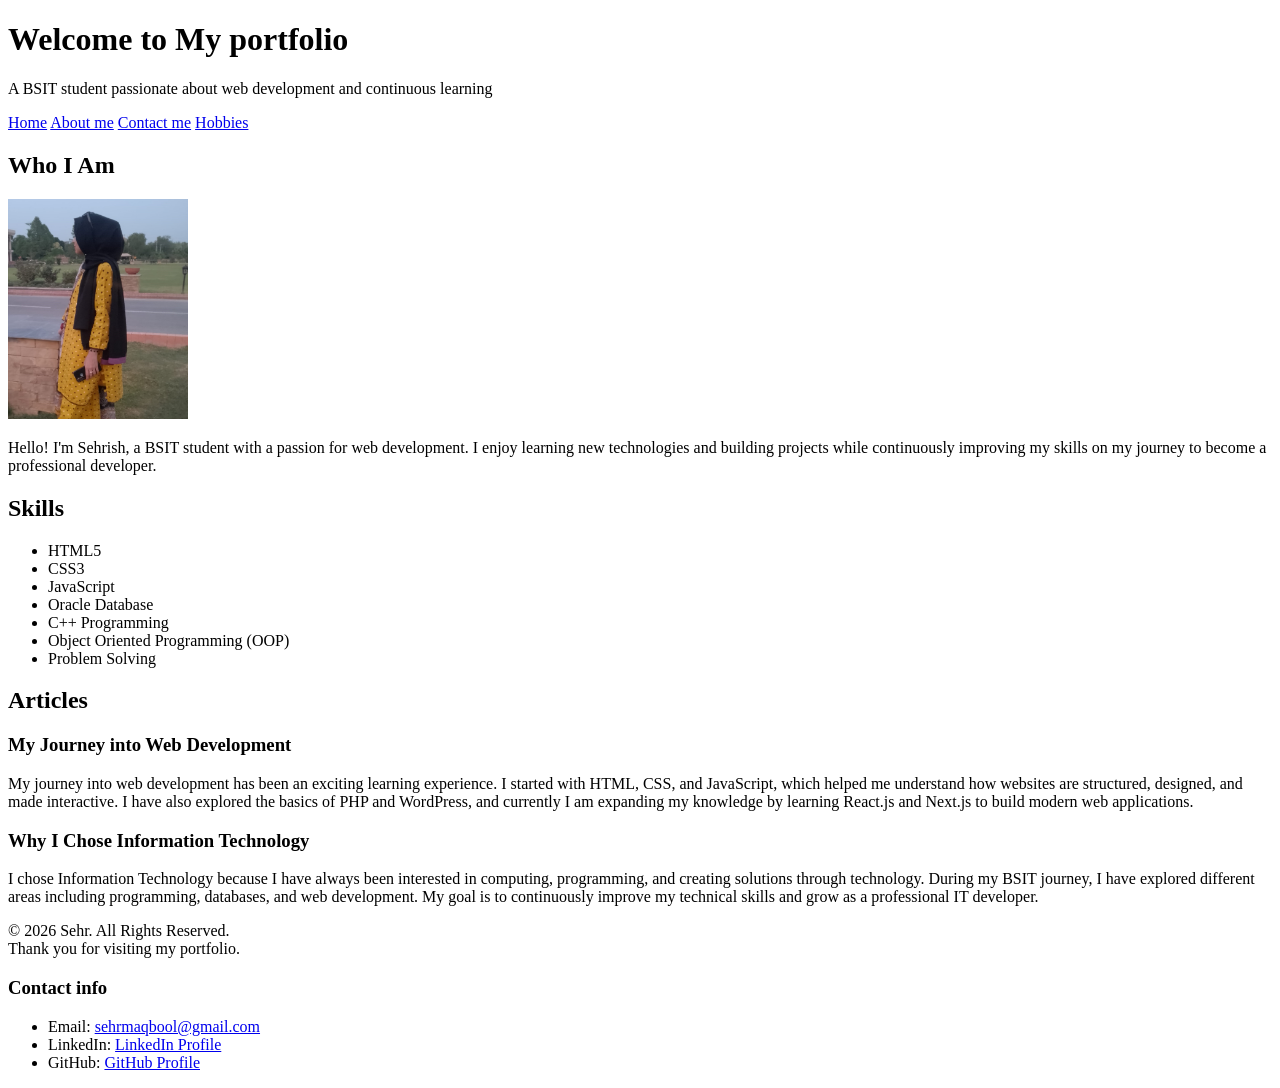
==== index.html @ beb647e3 "Create HTML portfloio website" ====
<!DOCTYPE html>
<html lang="en">
<head>
    <meta charset="UTF-8">
    <meta name="viewport" content="width=device-width, initial-scale=1.0">
    <title>Sehrish | Portfolio</title>
</head>
<body>
    <header>
        <h1>Welcome to My portfolio</h1>
        <p>A BSIT student passionate about web development and continuous learning</p>
         <nav>
            <a href="index.html">Home</a>
            <a href="about.html">About me</a>
            <a href="contact.html">Contact me</a>
            <a href="hobbies.html">Hobbies</a>
        </nav>
    </header>
    <main>
        <section>
            <h2>Who I Am</h2>
            <img src="Myself.jpeg" alt="My photo" title="My Self" width="180px" height="220px">
            <p>Hello! I'm Sehrish, a BSIT student with a passion for web development. I enjoy learning new technologies and building projects while continuously improving my skills on my journey to become a professional developer.</p>
        </section>
        <section>
            <h2>Skills</h2>
            <ul>
                <li>HTML5</li>
                <li>CSS3</li>
                <li>JavaScript</li>
                <li>Oracle Database</li>
                <li>C++ Programming</li>
                <li>Object Oriented Programming (OOP)</li>
                <li>Problem Solving</li>
            </ul>
        </section>
        <section>
            <h2>Articles</h2>
            <article>
                <h3>My Journey into Web Development</h3>
                <p>My journey into web development has been an exciting learning experience. I started with HTML, CSS, and JavaScript, which helped me understand how websites are structured, designed, and made interactive. I have also explored the basics of PHP and WordPress, and currently I am expanding my knowledge by learning React.js and Next.js to build modern web applications.</p>
            </article>
            <article>
                <h3>Why I Chose Information Technology</h3>
                <p>I chose Information Technology because I have always been interested in computing, programming, and creating solutions through technology. During my BSIT journey, I have explored different areas including programming, databases, and web development. My goal is to continuously improve my technical skills and grow as a professional IT developer.</p>
            </article>
        </section>
    </main>
    <footer>
        <p>© 2026 Sehr. All Rights Reserved. <br>
        Thank you for visiting my portfolio.</p>
        <div>
            <h3>Contact info</h3>
            <ul>
                <li>Email: <a href="mailto:sehrmaqbool@gmail.com">sehrmaqbool@gmail.com</a></li>
                <li>LinkedIn: <a href="https://www.linkedin.com/in/sehrish-maqbool-b5b00237a" target="_blank">LinkedIn Profile</a></li>
                <li>GitHub: <a href="https://github.com/Sehrish-web209" target="_blank">GitHub Profile</a></li>
            </ul>
        </div>
    </footer>
</body>
</html>
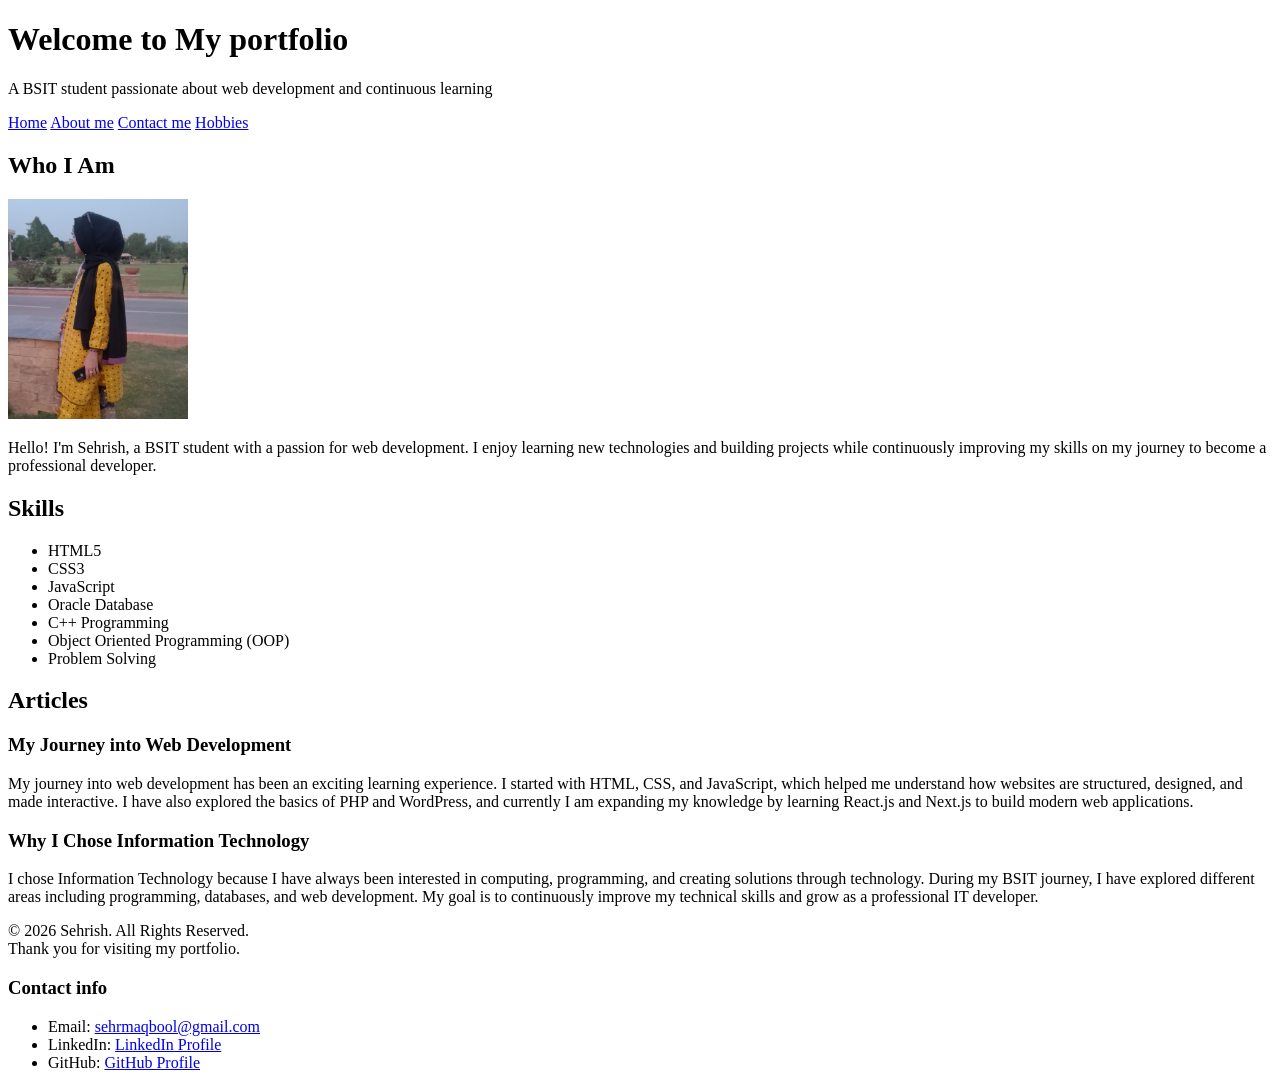
==== commit 8e67c3a5: "Update Footer" ====
--- a/index.html
+++ b/index.html
@@ -47,7 +47,7 @@
         </section>
     </main>
     <footer>
-        <p>© 2026 Sehr. All Rights Reserved. <br>
+        <p>© 2026 Sehrish. All Rights Reserved. <br>
         Thank you for visiting my portfolio.</p>
         <div>
             <h3>Contact info</h3>
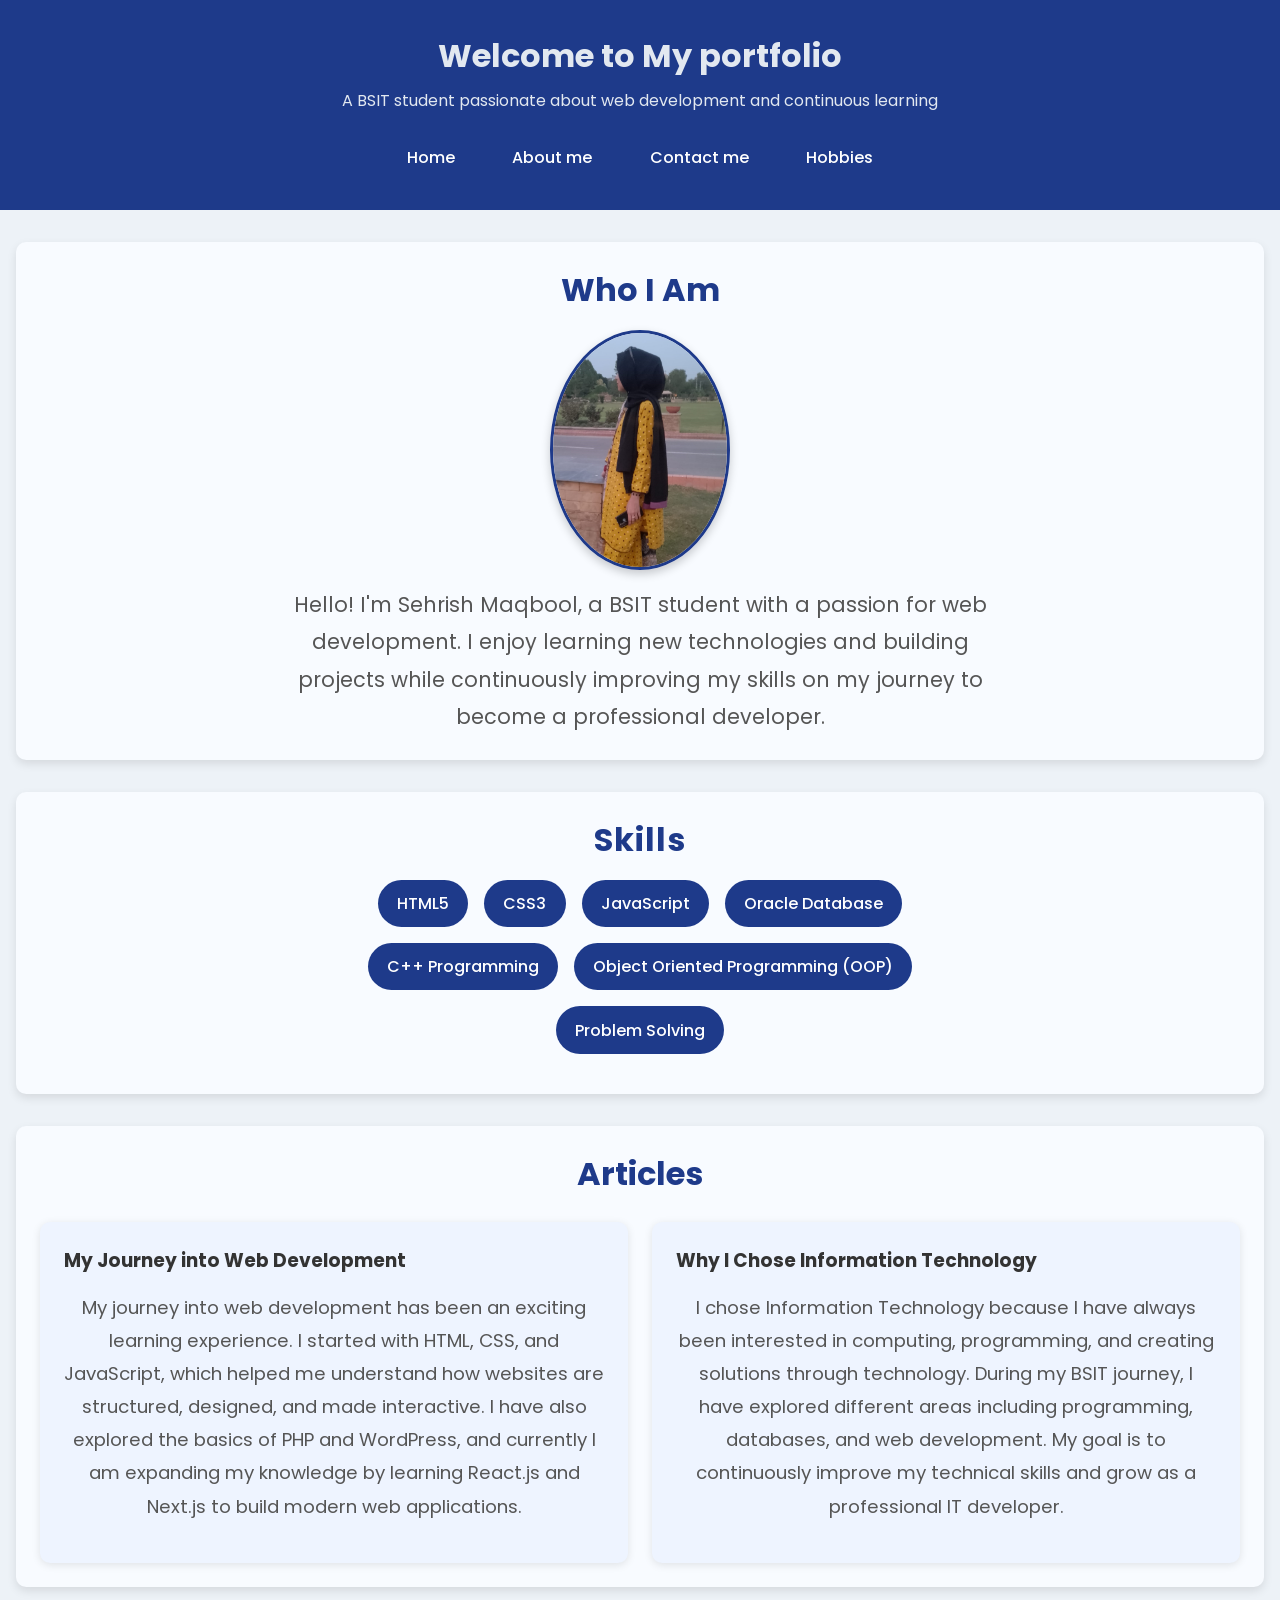
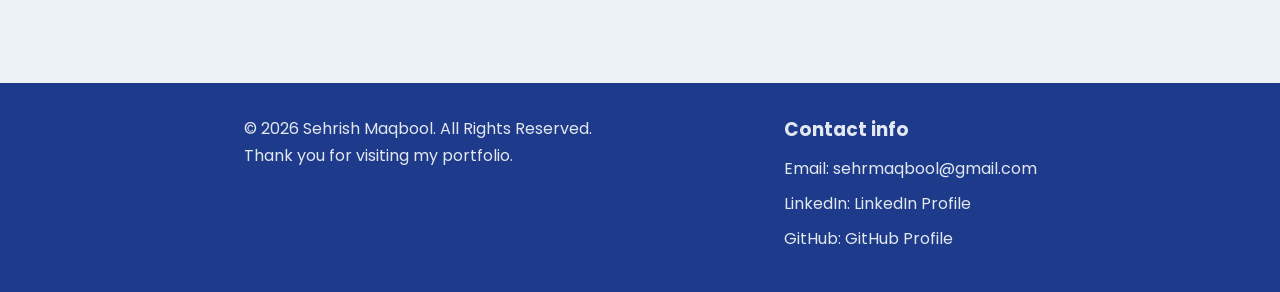
==== commit 82c7b812: "Add CSS styling and responsive design" ====
--- a/index.html
+++ b/index.html
@@ -4,27 +4,30 @@
     <meta charset="UTF-8">
     <meta name="viewport" content="width=device-width, initial-scale=1.0">
     <title>Sehrish | Portfolio</title>
+    <link rel="stylesheet" href="style.css">
 </head>
 <body>
     <header>
         <h1>Welcome to My portfolio</h1>
         <p>A BSIT student passionate about web development and continuous learning</p>
          <nav>
-            <a href="index.html">Home</a>
-            <a href="about.html">About me</a>
-            <a href="contact.html">Contact me</a>
-            <a href="hobbies.html">Hobbies</a>
+            <ul>
+                <li><a href="index.html">Home</a></li>
+                <li><a href="about.html">About me</a></li>
+                <li><a href="contact.html">Contact me</a></li>
+                <li><a href="hobbies.html">Hobbies</a></li>
+            </ul>
         </nav>
     </header>
     <main>
-        <section>
+        <section section id="home">
             <h2>Who I Am</h2>
-            <img src="Myself.jpeg" alt="My photo" title="My Self" width="180px" height="220px">
-            <p>Hello! I'm Sehrish, a BSIT student with a passion for web development. I enjoy learning new technologies and building projects while continuously improving my skills on my journey to become a professional developer.</p>
+            <img class="profile-img" src="Myself.jpeg" alt="My photo" title="My Self">
+            <p class="paragraph">Hello! I'm Sehrish Maqbool, a BSIT student with a passion for web development. I enjoy learning new technologies and building projects while continuously improving my skills on my journey to become a professional developer.</p>
         </section>
         <section>
-            <h2>Skills</h2>
-            <ul>
+            <h2 style="letter-spacing: 1px">Skills</h2>
+            <ul class="skills-list">
                 <li>HTML5</li>
                 <li>CSS3</li>
                 <li>JavaScript</li>
@@ -35,21 +38,23 @@
             </ul>
         </section>
         <section>
-            <h2>Articles</h2>
-            <article>
-                <h3>My Journey into Web Development</h3>
-                <p>My journey into web development has been an exciting learning experience. I started with HTML, CSS, and JavaScript, which helped me understand how websites are structured, designed, and made interactive. I have also explored the basics of PHP and WordPress, and currently I am expanding my knowledge by learning React.js and Next.js to build modern web applications.</p>
-            </article>
-            <article>
-                <h3>Why I Chose Information Technology</h3>
-                <p>I chose Information Technology because I have always been interested in computing, programming, and creating solutions through technology. During my BSIT journey, I have explored different areas including programming, databases, and web development. My goal is to continuously improve my technical skills and grow as a professional IT developer.</p>
-            </article>
+            <h2 class="section-title">Articles</h2>
+            <div class="articles-container">
+                <article>
+                    <h3>My Journey into Web Development</h3>
+                    <p>My journey into web development has been an exciting learning experience. I started with HTML, CSS, and JavaScript, which helped me understand how websites are structured, designed, and made interactive. I have also explored the basics of PHP and WordPress, and currently I am expanding my knowledge by learning React.js and Next.js to build modern web applications.</p>
+                </article>
+                <article>
+                    <h3>Why I Chose Information Technology</h3>
+                    <p>I chose Information Technology because I have always been interested in computing, programming, and creating solutions through technology. During my BSIT journey, I have explored different areas including programming, databases, and web development. My goal is to continuously improve my technical skills and grow as a professional IT developer.</p>
+                </article>
+            </div>
         </section>
     </main>
     <footer>
-        <p>© 2026 Sehrish. All Rights Reserved. <br>
+        <p>© 2026 Sehrish Maqbool. All Rights Reserved. <br>
         Thank you for visiting my portfolio.</p>
-        <div>
+        <div class="footer-contact">
             <h3>Contact info</h3>
             <ul>
                 <li>Email: <a href="mailto:sehrmaqbool@gmail.com">sehrmaqbool@gmail.com</a></li>
--- a/style.css
+++ b/style.css
@@ -0,0 +1,397 @@
+@import url('https://fonts.googleapis.com/css2?family=Poppins:wght@300;400;500;600;700&display=swap');
+*{
+    margin:0;
+    padding:0;
+    box-sizing:border-box;
+}
+body {
+    font-family: 'Poppins', sans-serif;
+    background-color: #edf2f7;
+    color: #333;
+}
+header{
+    background-color:#1e3a8a;
+    color: #e2e8f0;
+    text-align:center;
+    padding: 2rem 1rem;
+    position: sticky;
+    top: 0;
+    z-index: 1000;
+}
+header h1 {
+    margin-bottom: 0.5rem;
+}
+header p {
+    margin-bottom: 1.5rem;
+}
+nav ul{
+    list-style:none;
+    display:flex;
+    justify-content: center;
+    gap:2rem;
+}
+nav a{
+    text-decoration:none;
+    color: white;
+    font-weight: 500;
+    padding: 0.5rem 0.8rem;
+    transition: 0.3s ease;
+    border-radius: 5px;
+    display: inline-block;
+}
+nav a:link {
+    color: #ffffff;
+}
+nav a:visited {
+    color: #f1f5f9;
+}
+nav a:hover {
+    color: #facc15;
+}
+nav a:active {
+    color: #fb923c;
+}
+
+main {
+    padding: 2rem 1rem;
+}
+section {
+    margin-bottom: 2rem;
+    padding: 1.5rem;
+    background-color: #f8fbff;
+    border-radius: 10px;
+    box-shadow: 0 4px 10px rgba(0,0,0,0.1);
+    animation: fadeIn 0.8s ease-in-out;
+}
+section h2 {
+    font-size: 2rem;
+    color: #1e3a8a;
+    margin-bottom: 1rem;
+    text-align: center;
+}
+.paragraph {
+    max-width: 700px;
+    margin: 1rem auto 0;
+    text-align: center;
+    line-height: 1.8;
+    color: #555;
+    font-size: 1.3rem;
+}
+.profile-img {
+    width: 180px;
+    height:240px;
+    border: 3px solid #1e3a8a;
+    border-radius: 50%;
+    box-shadow: 0 4px 10px rgba(0,0,0,0.2);
+    display: block;
+    margin: 1rem auto;
+    position: relative;
+}
+.skills-list {
+    list-style: none;
+    display: flex;
+    flex-wrap: wrap;
+    justify-content: center;
+    gap: 1rem;
+    max-width: 650px;
+    margin: 1rem auto;
+}
+.skills-list li {
+    background-color: #1e3a8a;
+    color: white;
+    padding: 0.7rem 1.2rem;
+    border-radius: 25px;
+    font-weight: 500;
+    transition: 0.3s ease;
+}
+.skills-list li:hover {
+    background-color: #2563eb;
+    transform: translateY(-3px);
+    cursor:default;
+}
+.articles-container {
+    display: flex;
+    flex-wrap: wrap;
+    gap: 1.5rem;
+    margin-top: 1.5rem;
+}
+.section-title h2 {
+    color: #1e3a8a;
+    margin-bottom: 0.8rem;
+    align-items: center;
+}
+article {
+    flex: 1;
+    min-width: 280px;
+    background-color: #eef4ff;
+    padding: 1.5rem;
+    border-radius: 10px;
+    box-shadow: 0 2px 8px rgba(0,0,0,0.1);
+    transition: all 0.3s ease;
+}
+article:hover {
+    background-color: #2563eb;
+    transform: translateY(-5px);
+    box-shadow: 0 8px 20px rgba(0,0,0,0.2);
+    color: white;
+}
+article:hover h3,
+article:hover p {
+    color: white !important;
+}
+footer {
+    background-color: #1e3a8a;
+    color: #e2e8f0;
+    display: flex;
+    justify-content: center;
+    align-items: flex-start;
+    flex-wrap: wrap;
+    gap: 12rem;
+    padding: 2rem;
+    margin-top: 2rem;
+}
+footer p {
+    line-height: 1.7;
+}
+.footer-contact h3 {
+    margin-bottom: 0.8rem;
+    color: #e2e8f0;
+}
+.footer-contact ul {
+    list-style: none;
+}
+.footer-contact li {
+    margin-bottom: 0.6rem;
+}
+.footer-contact a {
+    color: #e2e8f0;
+    text-decoration: none;
+    transition: color 0.3s ease;
+}
+.footer-contact a:hover {
+    color: #facc15;
+    cursor:default;
+}
+.about-section {
+    background-color: #f1f5ff;
+    padding: 2rem;
+    margin-bottom: 2rem;
+    border-radius: 10px;
+    box-shadow: 0 4px 10px rgba(0, 0, 0, 0.1);
+}
+.about-section h2 {
+    color: #1e3a8a;
+    margin-bottom: 1rem;
+    text-align: center;
+}
+.about-section p {
+    max-width: 940px;
+    margin: 1rem auto 0;
+    text-align: center;
+    line-height: 1.8;
+    color: #555;
+    font-size: 1.2rem;
+}
+.about-section {
+    transition: 0.3s ease;
+}
+.about-section:hover {
+    transform: translateY(-4px);
+    box-shadow: 0 8px 20px rgba(0, 0, 0, 0.15);
+    cursor:default;
+}
+.contact-section {
+    max-width: 850px;
+    margin: 0 auto;
+}
+.contact-section h2 {
+    color: #1e3a8a;
+    text-align: center;
+    margin-bottom: 1rem;
+    font-size: 1.34rem;
+}
+.contact-section p {
+    text-align: center;
+    max-width: 800px;
+    color: #555;
+    margin-bottom: 2rem;
+    line-height: 1.7;
+    font-size: 1.18rem;
+}
+.contact-section form {
+    background-color: #eef4ff;
+    padding: 2rem;
+    border-radius: 10px;
+    box-shadow: 0 4px 10px rgba(0,0,0,0.1);
+}
+.contact-section .form-group > label {
+    display: block;
+    font-weight: 600;
+    color: #1e3a8a;
+    margin-bottom: 0.5rem;
+}
+.contact-section input[type="text"],
+.contact-section input[type="email"],
+.contact-section input[type="tel"],
+.contact-section select,
+.contact-section textarea {
+    width: 100%;
+    padding: 0.8rem;
+    border: 1px solid #cbd5e1;
+    border-radius: 8px;
+    font-size: 1rem;
+    margin-bottom: 1rem;
+    box-sizing: border-box;
+}
+.contact-section input:focus,
+.contact-section select:focus,
+.contact-section textarea:focus {
+    outline: none;
+    border-color: #2563eb;
+    box-shadow: 0 0 8px rgba(37, 99, 235, 0.3);
+}
+.contact-section input[type="radio"],
+.contact-section input[type="checkbox"] {
+    margin-right: 0.4rem;
+    margin-left: 0.8rem;
+}
+.contact-section input[type="radio"] + label,
+.contact-section input[type="checkbox"] + label {
+    display: inline;
+    font-weight: 400;
+    color: #333;
+    margin-right: 1.5rem;
+}
+.contact-section button {
+    background-color: #1e3a8a;
+    color: white;
+    border: none;
+    padding: 0.8rem 1.6rem;
+    border-radius: 8px;
+    font-size: 1rem;
+    font-weight: 600;
+    cursor: pointer;
+    transition: all 0.3s ease;
+    margin-right: 1rem;
+}
+.contact-section button:hover {
+    background-color: #2563eb;
+    transform: translateY(-2px);
+    cursor:pointer;
+}
+.contact-section button:active {
+    transform: scale(0.98);
+}
+.form-group {
+    margin-bottom: 1.4rem;
+}
+.button-group {
+    display: flex;
+    gap: 1rem;
+    margin-top: 1rem;
+}
+.hobbies-section p {
+    max-width: 900px;
+    margin: 1rem auto;
+    line-height: 1.8;
+    text-align: center;
+    color: #555;
+    font-size: 1.15rem;
+}
+.hobbies-list {
+    list-style: none;
+    display: flex;
+    flex-wrap: wrap;
+    justify-content: center;
+    gap: 1rem;
+    max-width: 750px;
+    margin: 2rem auto 0;
+}
+.hobbies-list li {
+    background-color: #eef4ff;
+    color: #1e3a8a;
+    padding: 1rem 1.5rem;
+    border-radius: 10px;
+    font-weight: 600;
+    min-width: 220px;
+    text-align: center;
+    transition: all 0.3s ease;
+}
+.hobbies-list li:hover {
+    background-color: #1e3a8a;
+    color: white;
+    transform: translateY(-5px);
+    box-shadow: 0 6px 15px rgba(30, 58, 138, 0.2);
+    cursor:default;
+}
+main section:last-child p {
+    max-width: 900px;
+    margin: 1rem auto;
+    line-height: 1.8;
+    text-align: center;
+    color: #555;
+    font-size: 1.15rem;
+}
+@keyframes fadeIn {
+    from {
+        opacity: 0;
+        transform: translateY(20px);
+    }
+
+    to {
+        opacity: 1;
+        transform: translateY(0);
+    }
+}
+/* section {
+    animation: fadeIn 7s ease;
+} */
+@media (max-width: 768px) {
+    nav ul {
+        flex-direction: column;
+        gap: 1rem;
+    }
+    footer {
+    flex-direction: column;
+    align-items: center;
+    text-align: center;
+    gap: 2rem;
+    }
+    .articles-container {
+    flex-direction: column;
+    }
+}
+@media (max-width: 400px) {
+    section {
+        padding: 1rem;
+    }
+    section h2 {
+        font-size: 1.4rem;
+    }
+    section p,
+    .about-section p,
+    .contact-section p,
+    .hobbies-section p {
+        font-size: 0.95rem;
+        line-height: 1.5;
+    }
+    article {
+        padding: 1rem;
+    }
+    .skills-list,
+    .hobbies-list {
+        gap: 0.8rem;
+    }
+    .hobbies-list li {
+    min-width: 160px;
+    width: auto;
+    padding: 0.7rem 1rem;
+    font-size: 0.95rem;
+    }
+    .skills-list li {
+    min-width: 140px;
+    width: auto;
+    justify-content: center;
+    text-align: center;
+   }
+}
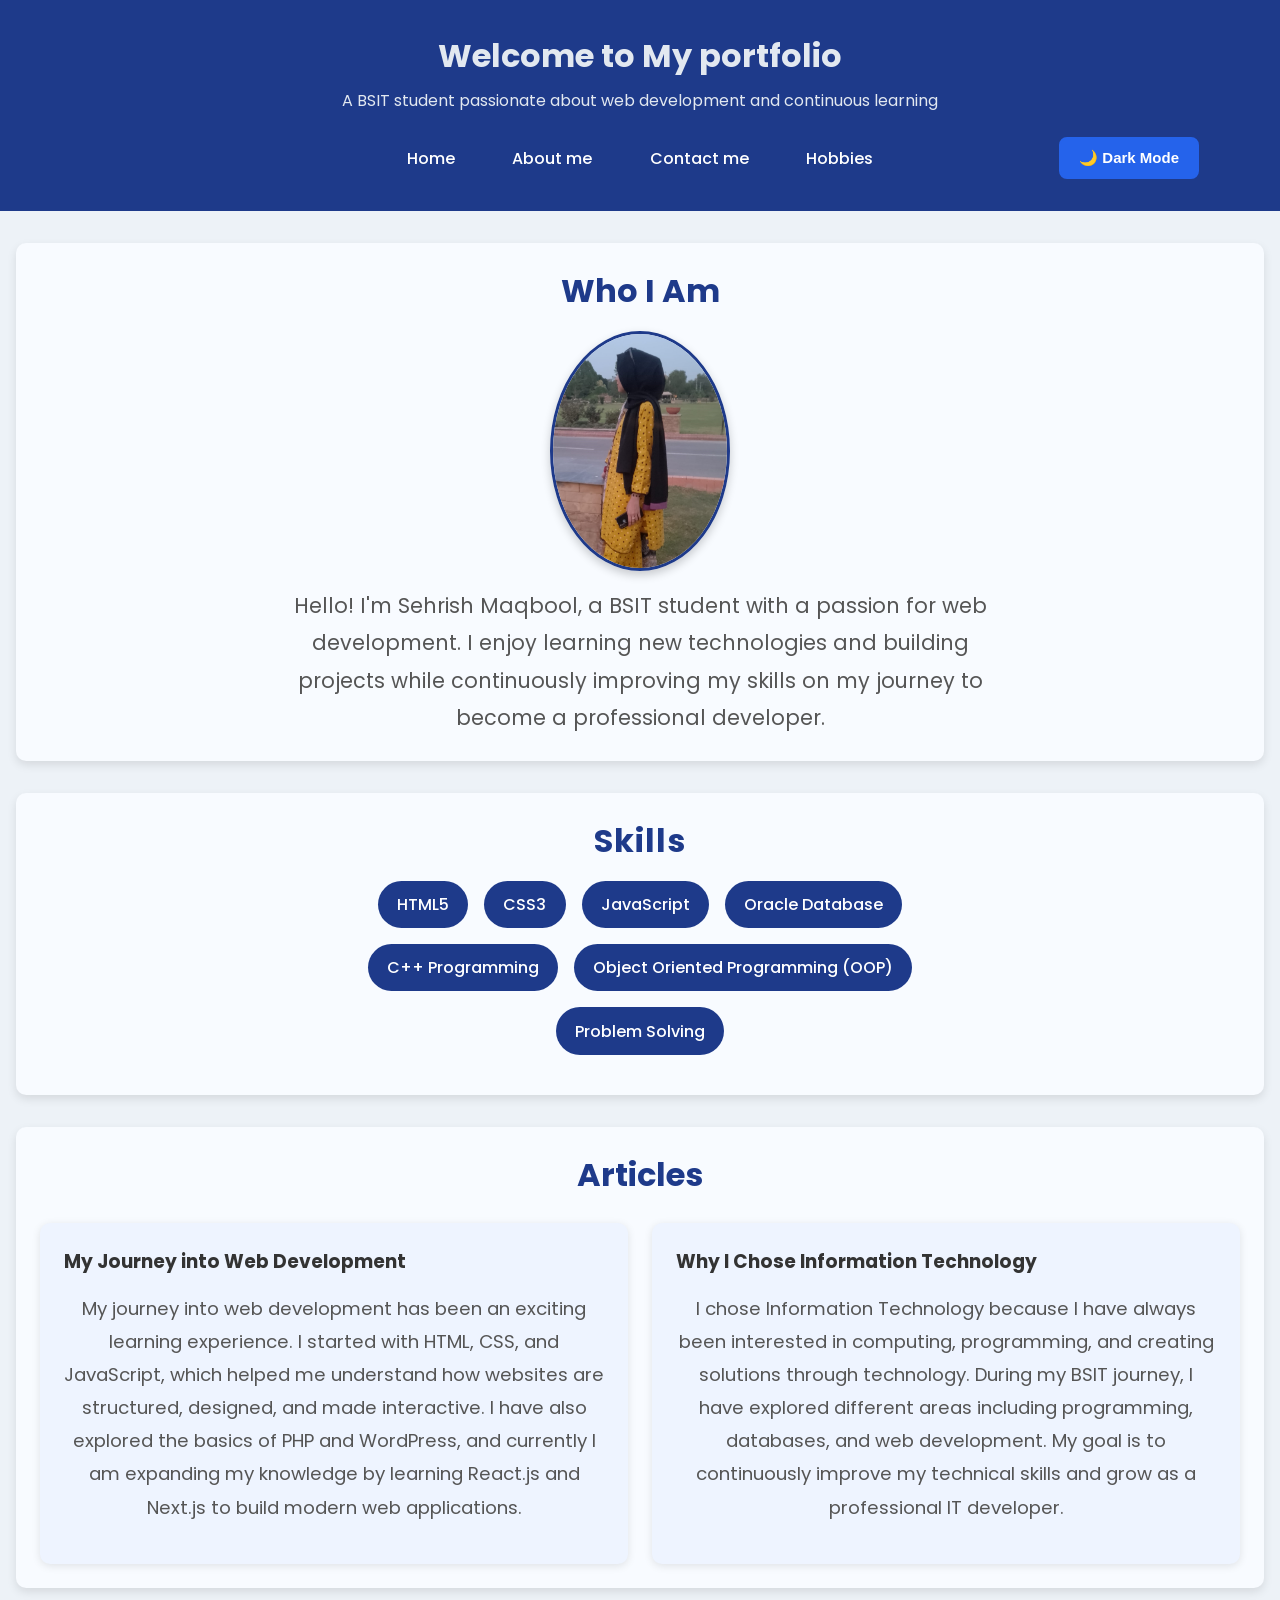
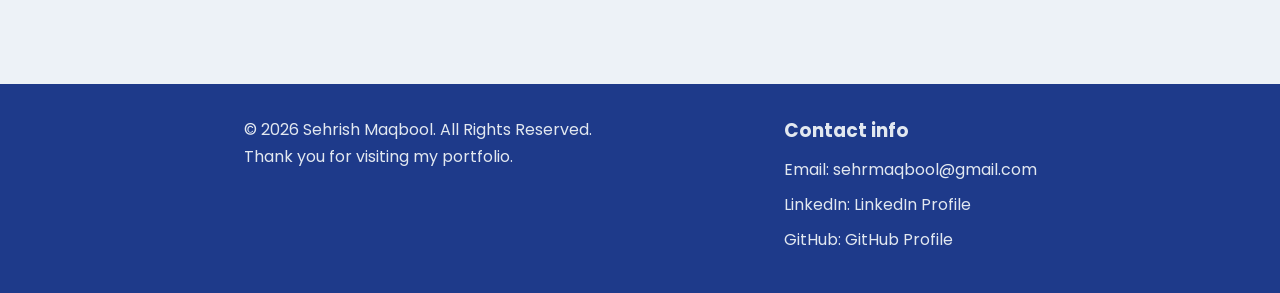
==== commit 3f2d1d45: "Start JavaScript implementation with Dark Mode toggle" ====
--- a/index.html
+++ b/index.html
@@ -17,6 +17,7 @@
                 <li><a href="contact.html">Contact me</a></li>
                 <li><a href="hobbies.html">Hobbies</a></li>
             </ul>
+            <button id="darkBtn">🌙 Dark Mode</button>
         </nav>
     </header>
     <main>
@@ -63,5 +64,6 @@
             </ul>
         </div>
     </footer>
+    <script src="script.js"></script>
 </body>
 </html>
--- a/style.css
+++ b/style.css
@@ -24,11 +24,43 @@
 header p {
     margin-bottom: 1.5rem;
 }
+
+ nav{
+    display: grid;
+    grid-template-columns: 1fr auto 1fr;
+    align-items: center;
+    padding: 0 25px;
+}
+
 nav ul{
-    list-style:none;
-    display:flex;
-    justify-content: center;
-    gap:2rem;
+    grid-column: 2;
+    display: flex;
+    gap: 2rem;
+    list-style: none;
+    margin: 0;
+    padding: 0;
+}
+
+#darkBtn{
+    grid-column: 3;
+    justify-self: end;
+    background:#2563eb;
+    color:#fff;
+    border:2px solid #2563eb;
+    padding:10px 18px;
+    border-radius:8px;
+    font-size:15px;
+    font-weight:600;
+    cursor:pointer;
+    transition:.3s;
+    margin-left: auto;
+    margin-right: 40px;
+}
+
+#darkBtn:hover{
+    background:#1d4ed8;
+    border-color:#1d4ed8;
+    transform:translateY(-2px);
 }
 nav a{
     text-decoration:none;
@@ -343,22 +375,36 @@
         transform: translateY(0);
     }
 }
-/* section {
-    animation: fadeIn 7s ease;
-} */
 @media (max-width: 768px) {
-    nav ul {
+    header{
+        padding: 1rem 0.8rem;
+    }
+    header h1{
+        font-size: 1.6rem;
+        margin-bottom: 0.3rem;
+    }
+    header p{
+        font-size: 0.95rem;
+        margin-bottom: 0.6rem;
+    }
+    nav ul{
+        flex-direction: row;
+        flex-wrap: wrap;
+        justify-content: center;
+        gap: 0.5rem;
+    }
+    nav a{
+        padding: 0.3rem 0.5rem;
+        font-size: 0.95rem;
+    }
+    footer{
         flex-direction: column;
-        gap: 1rem;
-    }
-    footer {
-    flex-direction: column;
-    align-items: center;
-    text-align: center;
-    gap: 2rem;
-    }
-    .articles-container {
-    flex-direction: column;
+        align-items: center;
+        text-align: center;
+        gap: 2rem;
+    }
+    .articles-container{
+        flex-direction: column;
     }
 }
 @media (max-width: 400px) {
@@ -394,4 +440,101 @@
     justify-content: center;
     text-align: center;
    }
-}+}
+
+#darkBtn{
+    background: #2563eb;
+    color: #ffffff;
+    border: 2px solid #2563eb;
+    padding: 10px 18px;
+    border-radius: 8px;
+    font-size: 15px;
+    font-weight: 600;
+    cursor: pointer;
+    transition: all 0.3s ease;
+}
+
+#darkBtn:hover{
+    background: #1d4ed8;
+    border-color: #1d4ed8;
+    transform: translateY(-2px);
+    box-shadow: 0 4px 12px rgba(37,99,235,.35);
+}
+
+.dark #darkBtn{
+    background:#3b82f6;
+    border-color:#3b82f6;
+    color:white;
+}
+
+.dark #darkBtn:hover{
+    background:#60a5fa;
+    border-color:#60a5fa;
+}
+
+.dark-mode{
+    background:#111827;
+    color:white;
+}
+
+.dark-mode header,
+.dark-mode footer{
+    background:#0f172a;
+}
+
+.dark-mode section,
+.dark-mode .about-section,
+.dark-mode .contact-section form{
+    background:#1f2937;
+}
+
+.dark-mode h1,
+.dark-mode h2,
+.dark-mode h3,
+.dark-mode p,
+.dark-mode li,
+.dark-mode label,
+.dark-mode a{
+    color:white !important;
+}
+.dark-mode article{
+    background:#374151;
+    color:white;
+}
+.dark-mode article p,
+.dark-mode article h3{
+    color:white;
+}
+.dark-mode article:hover{
+    background:#2563eb;
+    color:white;
+}
+.about-section:hover{
+    background:#2563eb;
+    color:white;
+    transition:.3s;
+}
+
+.about-section:hover h2,
+.about-section:hover p{
+    color:white;
+}
+.dark-mode .hobbies-list li{
+    background:#1e3a8a;
+    color:white;
+    border:none;
+}
+
+.dark-mode .hobbies-list li:hover{
+    background:#2563eb;
+    color:white;
+    transform:translateY(-5px);
+    box-shadow:0 6px 15px rgba(37,99,235,0.35);
+}
+.dark-mode input,
+.dark-mode textarea,
+.dark-mode select{
+    background:#374151;
+    color:white;
+    border:1px solid #6b7280;
+}
